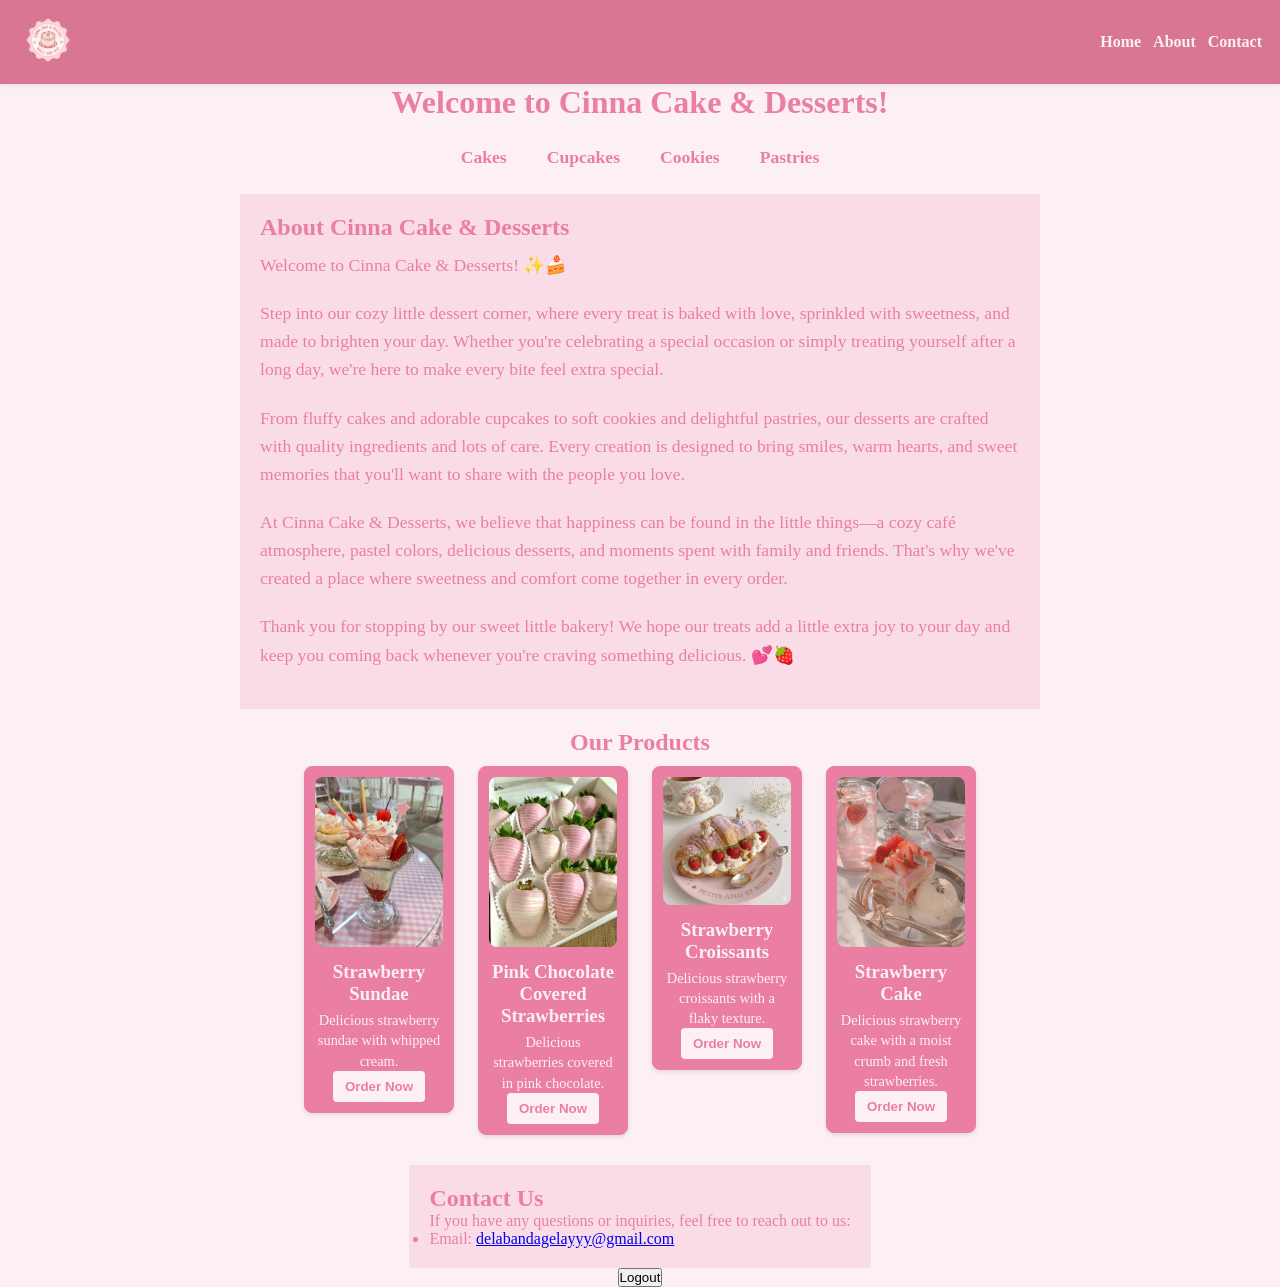
==== dashboard.html @ bb96b41a "Add files via upload" ====
<!DOCTYPE html>
<html lang="en">
<head>
    <meta charset="UTF-8">
    <meta name="viewport" content="width=device-width, initial-scale=1.0">
    <title>Cinna Cake & Desserts</title>
    <link rel="stylesheet" href="dashboardstyle.css">
</head>
<body>
        <nav class="navbar">
            <a class="logo" href="#about">
            <img src="images/Logo.png" alt="Logo">
        </a>
            <div class="nav-mid">
                <div class="menu">
                    <a href="#dashboard">Home</a>
                    <a href="#about">About</a>
                    <a href="#contact">Contact</a>
                </div>
            </div>
        </nav>
    <h1>Welcome to Cinna Cake & Desserts!</h1>
    <section class="dessert-categories">
        <ul>
            <li><a href="#cakes">Cakes</a></li>
            <li><a href="#cupcakes">Cupcakes</a></li>
            <li><a href="#cookies">Cookies</a></li>
            <li><a href="#pastries">Pastries</a></li>
        </ul>
    </section>
    <section class="about" id="about">
        <h1>About Cinna Cake & Desserts</h1>
        <p>Welcome to Cinna Cake & Desserts! ✨🍰</p>
        <p>Step into our cozy little dessert corner, where every treat is baked with love, sprinkled with sweetness, and made to brighten your day. Whether you're celebrating a special occasion or simply treating yourself after a long day, we're here to make every bite feel extra special.</p>
        <p>From fluffy cakes and adorable cupcakes to soft cookies and delightful pastries, our desserts are crafted with quality ingredients and lots of care. Every creation is designed to bring smiles, warm hearts, and sweet memories that you'll want to share with the people you love.</p>
        <p>At Cinna Cake & Desserts, we believe that happiness can be found in the little things—a cozy café atmosphere, pastel colors, delicious desserts, and moments spent with family and friends. That's why we've created a place where sweetness and comfort come together in every order.</p>
        <p>Thank you for stopping by our sweet little bakery! We hope our treats add a little extra joy to your day and keep you coming back whenever you're craving something delicious. 💕🍓</p>
    </section>

    <section class="dashboard">
            <h2>Our Products</h2>
        <div class="product-list">
            <div class="product-card">
                <img src="images/Strawberry_sunday.jpeg" alt="Strawberry Sundae">
                <h3>Strawberry Sundae</h3>
                <p>Delicious strawberry sundae with whipped cream.</p>
                <button class="order-button">Order Now</button>
            </div>
            <div class="product-card">
                <img src="images/Pink Chocolate Covered Strawberries.jpeg" alt="Pink Strawberries">
                <h3>Pink Chocolate Covered Strawberries</h3>
                <p>Delicious strawberries covered in pink chocolate.</p>
                <button class="order-button">Order Now</button>
            </div>
            <div class="product-card">
                <img src="images/Strawberry_Croissants.jpeg" alt="Strawberry Croissants">
                <h3>Strawberry Croissants</h3>
                <p>Delicious strawberry croissants with a flaky texture.</p>
                <button class="order-button">Order Now</button>
            </div>
            <div class="product-card">
                <img src="images/Strawberry_Cake.jpeg" alt="Strawberry Cake">
                <h3>Strawberry Cake</h3>
                <p>Delicious strawberry cake with a moist crumb and fresh strawberries.</p>
                <button class="order-button">Order Now</button>
            </div>
            </div>
        </div>
    </section>
    <section class="contact" id="contact">
        <h2>Contact Us</h2>
        <p>If you have any questions or inquiries, feel free to reach out to us:</p>
        <ul>
            <li>Email: <a href="mailto: delabandagelayyy@gmail.com">delabandagelayyy@gmail.com</a></li>
        </ul>
    </section>

    <a href="index.html">
        <button>Logout</button>
    </a>
</body>
</html>
---- dashboardstyle.css ----
*{
    padding: 0;
    margin: 0;
    box-sizing: border-box;
}

body{
    font-family: georgia, 'Times New Roman', Times, serif;
    background-color: #fdf0f5;
    color: #ea7ea3;
    display: flex;
    flex-direction: column;
    align-items: center;
    justify-content: center;
    min-height: 100vh;
}

section {
    text-align: left;
}

.navbar{
    display: flex;
    justify-content: space-between;
    align-items: center;
    padding: 10px 18px;
    background-color: #d97692;
    box-shadow: 0 1px 6px rgba(0, 0, 0, 0.08);
    position: sticky;
    top: 0;
    flex-wrap: wrap;
    gap: 10px;
    z-index: 1000;
    width: 100%;
}

.nav-mid {
    display: flex;
    align-items: center;
}

.logo img {
    width: 60px;
    height: 60px;
    margin-right: 10px;
    border-radius: 50%;
}

.menu {
    display: flex;
    justify-content: flex-end;
    align-items: center;
    gap: 12px;
    flex-wrap: wrap;
}

.menu a {
    text-decoration: none;
    color: #fdf0f5;
    font-size: 1rem;
    font-weight: 600;
}

.menu a:hover {
    background-color: #fdf0f5;
    color: #f19fb9;
    padding: 6px 10px;
    border-radius: 4px;
}

.dessert-categories {
    display: flex;
    justify-content: center;
    gap: 20px;
    margin: 20px 0;
}

.dessert-categories ul {
    list-style: none;
    display: flex;
    gap: 20px;
}

.dessert-categories a {
    text-decoration: none;
    color: #ea7ea3;
    font-size: 1.1rem;
    font-weight: 600;
}

.dessert-categories li{
    padding: 6px 10px;
    background-color: #fdf0f5;
}

.dessert-categories li:hover, .dessert-categories a:hover {
    background-color: #ea7ea3;
    color: #fdf0f5;
    border-radius: 4px;
}

.about{
    text-align: left;
    background-color: #fadce9;
    padding: 20px;
}

.about h1{
    color: #ea7ea3;
    margin-bottom: 10px;
}

.about p{
    font-size: 1.1rem;
    line-height: 1.6;
    margin-bottom: 20px;
    margin-top: 0%;
}

.dashboard{
    text-align: center;
    padding: 20px;
}

.product-card {
    border: 1px solid #ea7ea3;
    border-radius: 8px;
    padding: 10px;
    margin: 10px;
    width: 150px;
    display: inline-block;
    vertical-align: top;
    background-color: #ea7ea3;
    box-shadow: 0 2px 4px rgba(0, 0, 0, 0.1);
}

.product-card img {
    width: 100%;
    height: auto;
    border-radius: 8px;
}

.product-card h3 {
    color: #fdf0f5;
    margin: 10px 0 5px 0;
}

.product-card p {
    font-size: 0.9rem;
    line-height: 1.4;
    color: #fdf0f5;
}

.product-card .order-button {
    background-color: #fdf0f5;
    color: #ea7ea3;
    border: none;
    padding: 8px 12px;
    border-radius: 4px;
    cursor: pointer;
    font-weight: bold;
}

.about, .dashboard, .contact {
    max-width: 800px;
    margin: 0 auto;
}

.contact {
    text-align: left;
    background-color: #fadce9;
    padding: 20px;
}
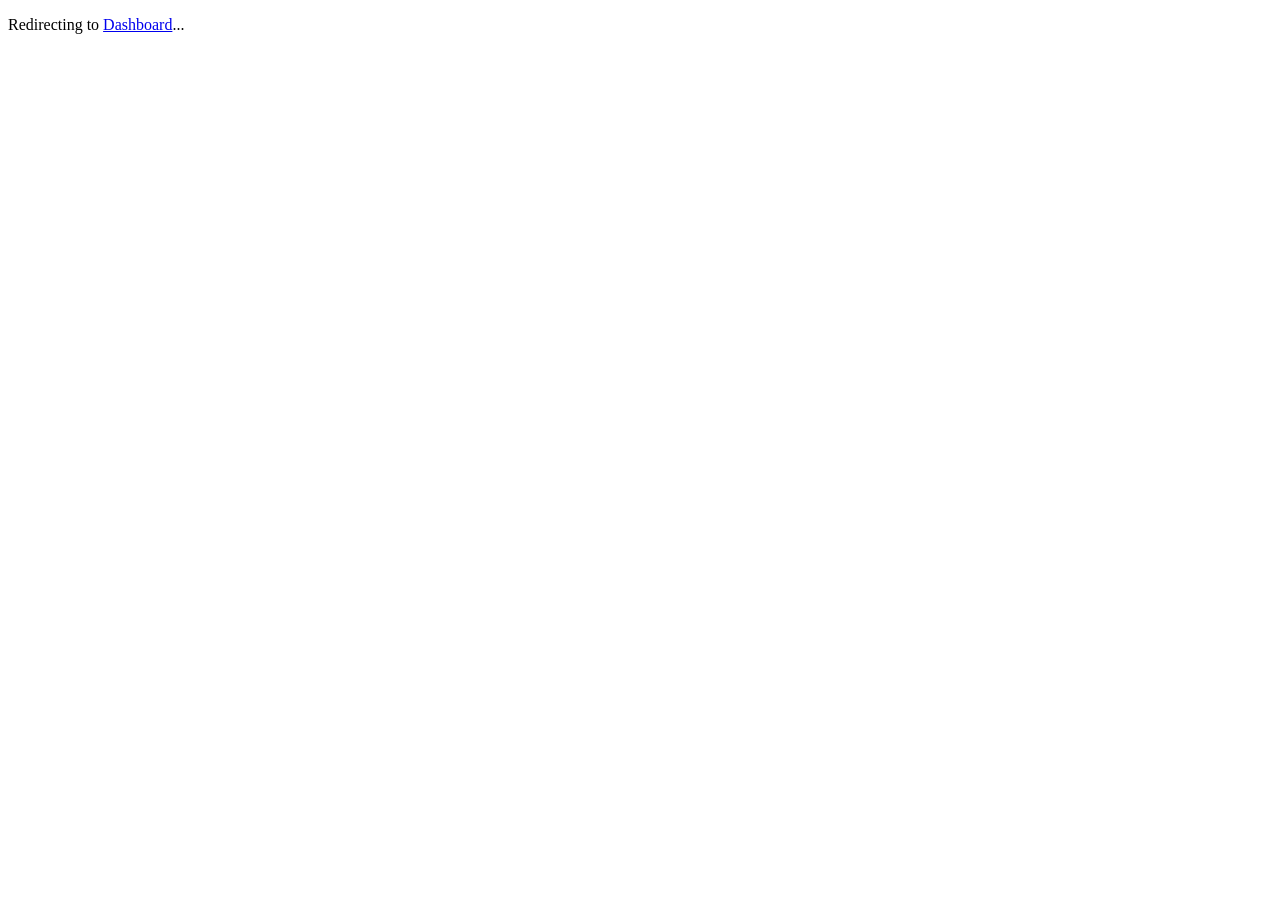
==== commit 43cf97c9: "Add files via upload" ====
--- a/dashboard.html
+++ b/dashboard.html
@@ -1,82 +1,11 @@
-<!DOCTYPE html>
-<html lang="en">
-<head>
-    <meta charset="UTF-8">
-    <meta name="viewport" content="width=device-width, initial-scale=1.0">
-    <title>Cinna Cake & Desserts</title>
-    <link rel="stylesheet" href="dashboardstyle.css">
-</head>
-<body>
-        <nav class="navbar">
-            <a class="logo" href="#about">
-            <img src="images/Logo.png" alt="Logo">
-        </a>
-            <div class="nav-mid">
-                <div class="menu">
-                    <a href="#dashboard">Home</a>
-                    <a href="#about">About</a>
-                    <a href="#contact">Contact</a>
-                </div>
-            </div>
-        </nav>
-    <h1>Welcome to Cinna Cake & Desserts!</h1>
-    <section class="dessert-categories">
-        <ul>
-            <li><a href="#cakes">Cakes</a></li>
-            <li><a href="#cupcakes">Cupcakes</a></li>
-            <li><a href="#cookies">Cookies</a></li>
-            <li><a href="#pastries">Pastries</a></li>
-        </ul>
-    </section>
-    <section class="about" id="about">
-        <h1>About Cinna Cake & Desserts</h1>
-        <p>Welcome to Cinna Cake & Desserts! ✨🍰</p>
-        <p>Step into our cozy little dessert corner, where every treat is baked with love, sprinkled with sweetness, and made to brighten your day. Whether you're celebrating a special occasion or simply treating yourself after a long day, we're here to make every bite feel extra special.</p>
-        <p>From fluffy cakes and adorable cupcakes to soft cookies and delightful pastries, our desserts are crafted with quality ingredients and lots of care. Every creation is designed to bring smiles, warm hearts, and sweet memories that you'll want to share with the people you love.</p>
-        <p>At Cinna Cake & Desserts, we believe that happiness can be found in the little things—a cozy café atmosphere, pastel colors, delicious desserts, and moments spent with family and friends. That's why we've created a place where sweetness and comfort come together in every order.</p>
-        <p>Thank you for stopping by our sweet little bakery! We hope our treats add a little extra joy to your day and keep you coming back whenever you're craving something delicious. 💕🍓</p>
-    </section>
-
-    <section class="dashboard">
-            <h2>Our Products</h2>
-        <div class="product-list">
-            <div class="product-card">
-                <img src="images/Strawberry_sunday.jpeg" alt="Strawberry Sundae">
-                <h3>Strawberry Sundae</h3>
-                <p>Delicious strawberry sundae with whipped cream.</p>
-                <button class="order-button">Order Now</button>
-            </div>
-            <div class="product-card">
-                <img src="images/Pink Chocolate Covered Strawberries.jpeg" alt="Pink Strawberries">
-                <h3>Pink Chocolate Covered Strawberries</h3>
-                <p>Delicious strawberries covered in pink chocolate.</p>
-                <button class="order-button">Order Now</button>
-            </div>
-            <div class="product-card">
-                <img src="images/Strawberry_Croissants.jpeg" alt="Strawberry Croissants">
-                <h3>Strawberry Croissants</h3>
-                <p>Delicious strawberry croissants with a flaky texture.</p>
-                <button class="order-button">Order Now</button>
-            </div>
-            <div class="product-card">
-                <img src="images/Strawberry_Cake.jpeg" alt="Strawberry Cake">
-                <h3>Strawberry Cake</h3>
-                <p>Delicious strawberry cake with a moist crumb and fresh strawberries.</p>
-                <button class="order-button">Order Now</button>
-            </div>
-            </div>
-        </div>
-    </section>
-    <section class="contact" id="contact">
-        <h2>Contact Us</h2>
-        <p>If you have any questions or inquiries, feel free to reach out to us:</p>
-        <ul>
-            <li>Email: <a href="mailto: delabandagelayyy@gmail.com">delabandagelayyy@gmail.com</a></li>
-        </ul>
-    </section>
-
-    <a href="index.html">
-        <button>Logout</button>
-    </a>
-</body>
-</html>+<!DOCTYPE html>
+<html lang="en">
+<head>
+    <meta charset="UTF-8">
+    <meta http-equiv="refresh" content="0; url=dashboard.php">
+    <title>Redirecting...</title>
+</head>
+<body>
+    <p>Redirecting to <a href="dashboard.php">Dashboard</a>...</p>
+</body>
+</html>
